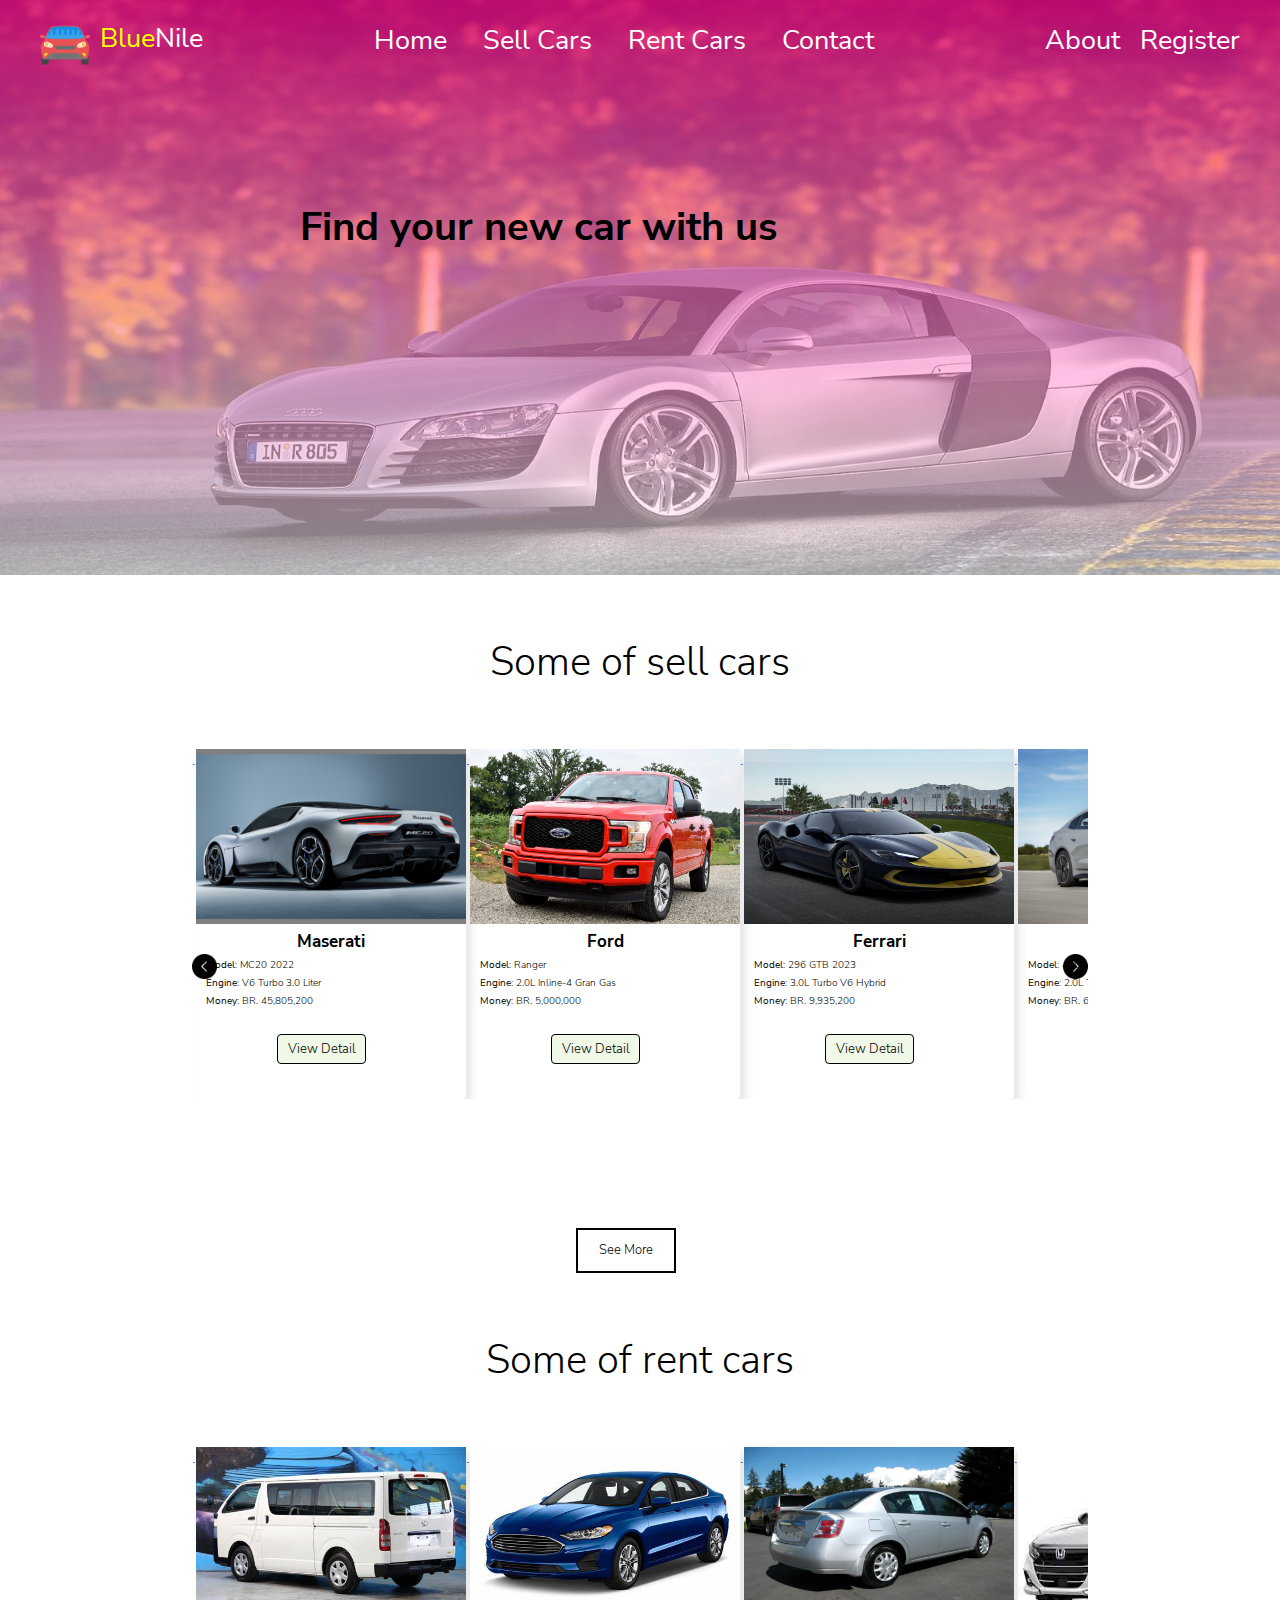
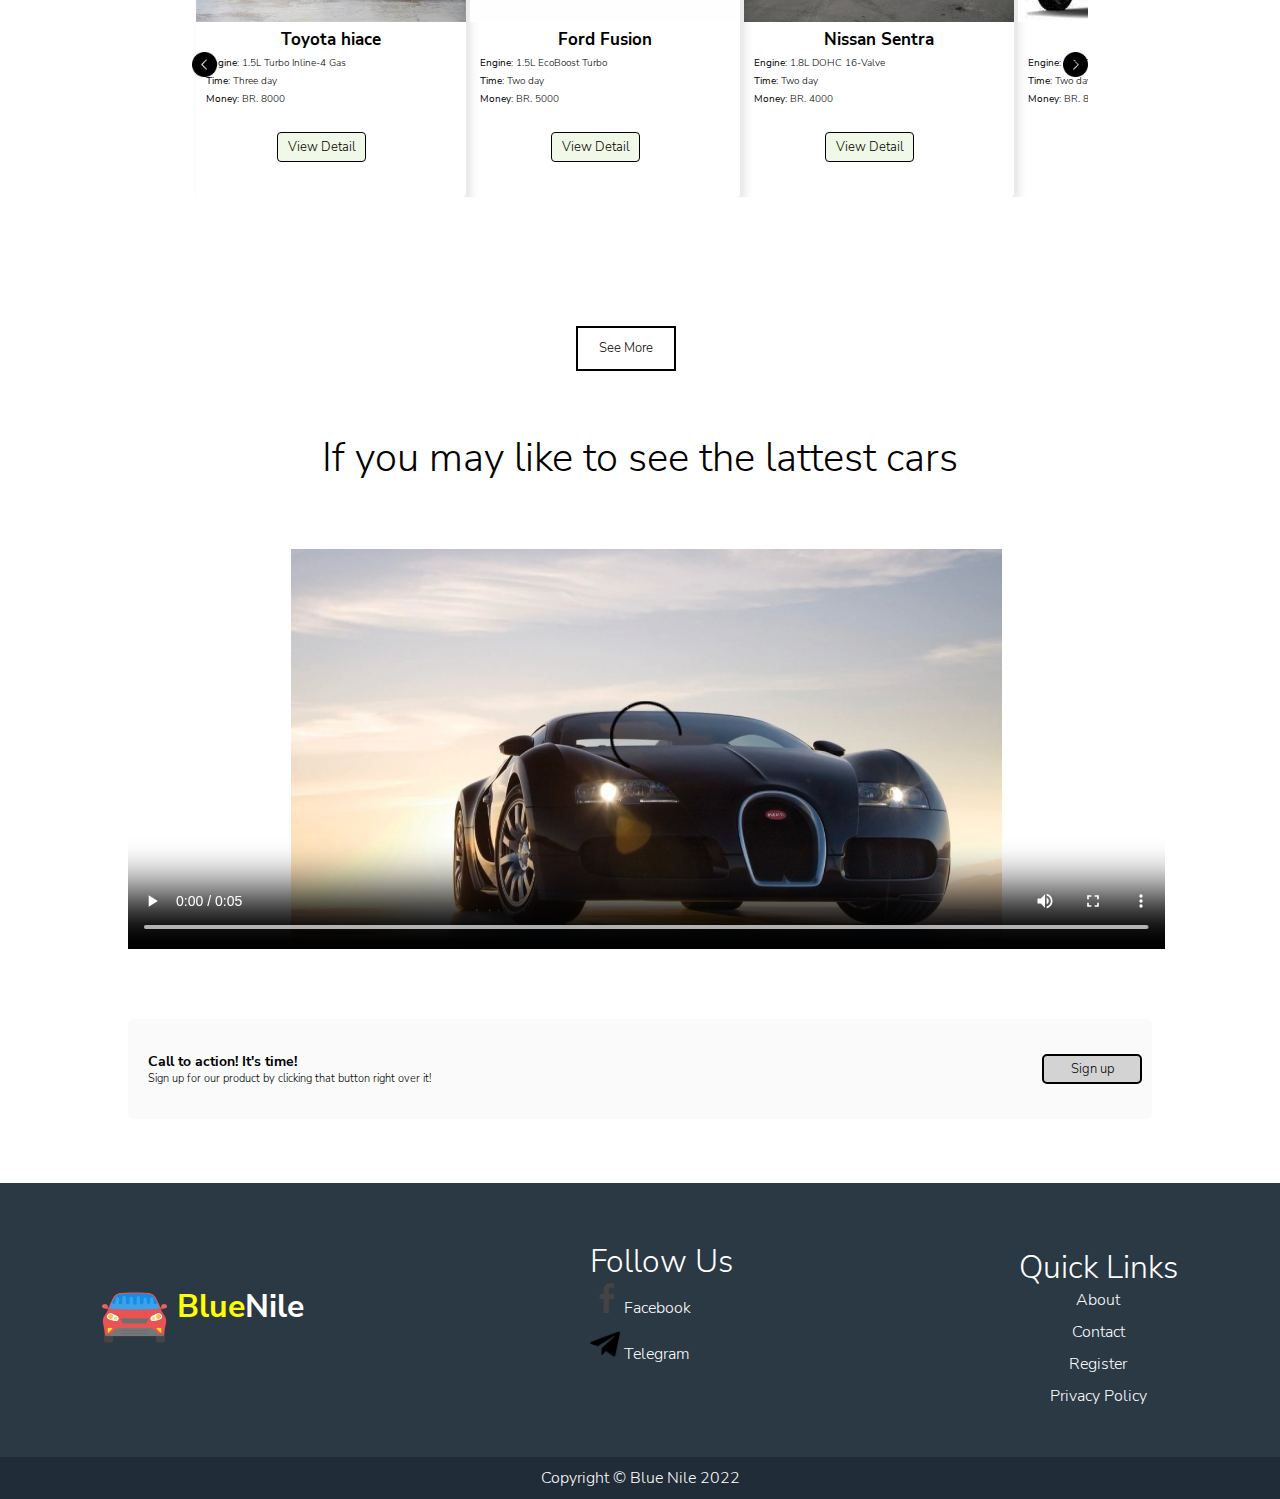
==== Src/index.html @ e8e1af8f "Add css and JavaScript" ====
<!DOCTYPE html>
<html lang="en">
  <head>
    <meta charset="UTF-8" />
    <meta http-equiv="X-UA-Compatible" content="IE=edge" />
    <meta name="viewport" content="width=device-width, initial-scale=1.0" />
    <link rel="icon" type="image/x-icon" href="Images/icons/car.png" />
    <title>Blue Nile</title>
    <link rel="stylesheet" href="home.css" />
  </head>
  <body>
    <header aria-label="header" class="header">
      <div class="navigations">
        <img class="menu" src="Images/icons/menu.png" alt="menu icon" />
        <div class="logo">
          <a href="index.html"
            ><img class="logo__car" src="Images/icons/car.png" alt="car logo"
          /></a>
          <a href="index.html" class="logo__name"><span>Blue</span>Nile </a>
        </div>
        <nav class="nav-bar">
          <a href="index.html">Home</a>
          <a href="sell-cars.html">Sell Cars</a>
          <a href="rent-cars.html">Rent Cars</a>
          <a href="contact.html">Contact</a>
        </nav>
        <div class="nav2">
          <a href="about.html" class="nav2__about">About</a>
          <a href="register.html">Register</a>
        </div>
        <a href="register.html"
          ><img
            class="profile-register"
            src="Images/icons/profile.png"
            alt="profile for register"
        /></a>
      </div>
      <h1 class=" navigations__heading">Find your new car with us</h1>
    </header>
    <main>
      <section class="part-one">
        <p class="title title--para">Some of sell cars</p>
        <div class="sell">
          <a href="description.html?id=6">.
            <div class="product" >
              <img  class="product__images" src="Images/sell/maserati MC20.jpg" alt="Maserati CAR">
              <div class="product__name"> Maserati </div>
              <div class="product__description"><span>Model</span>: MC20 2022</div>
              <div class="product__description"><span>Engine</span>: V6 Turbo 3.0 Liter</div>
              <div class="product__description"><span>Money</span>: BR. 45,805,200</div>
              <a href="description.html?id=6"><button class="product__loading-more">View Detail</button></a> 
            </div>
          </a>
          <a href="description.html?id=1"
            >.
            <div class="product" >
              <img class="product__images" src="Images/sell/ford.png" alt="Ford CAR" />
              <div class="product__name">Ford</div>
              <div class="product__description"><span> Model</span>: Ranger</div>
              <div class="product__description">
                <span>Engine</span>: 2.0L Inline-4 Gran Gas
              </div>
              <div class="product__description"><span>Money</span>: BR. 5,000,000</div>
              <a href="description.html?id=1"
                ><button class="product__loading-more">View Detail</button></a
              >
            </div>
          </a>
          <a href="description.html?id=2"
            >.
            <div class="product">
              <img
                class="product__images"
                src="Images/sell/ferrari.jpg"
                alt="Ferrari CAR"
              />
              <div class="product__name">Ferrari</div>
              <div class="product__description"><span>Model</span>: 296 GTB 2023</div>
              <div class="product__description">
                <span>Engine</span>: 3.0L Turbo V6 Hybrid
              </div>
              <div class="product__description"><span>Money</span>: BR. 9,935,200</div>
              <a href="description.html?id=2"
                ><button class="product__loading-more">View Detail</button></a
              >
            </div>
          </a>
          <a href="description.html?id=3"
            >.
            <div class="product">
              <img class="product__images" src="Images/sell/BMW.jpg" alt="BMW CAR" />
              <div class="product__name">BMW</div>
              <div class="product__description">
                <span>Model</span>: 430i xDrive Gran
              </div>
              <div class="product__description">
                <span>Engine</span>: 2.0L Turbo Inline-4 Gas
              </div>
              <div class="product__description"><span>Money</span>: BR. 6,935,200</div>
              <a href="description.html?id=3"
                ><button class="product__loading-more">View Detail</button></a
              >
            </div>
          </a>
          <a href="description.html?id=4">.<div class="product">
                        <img  class="product__images" src="Images/sell/Lamborghini.jpg" alt="Lamborghini CAR">
                        <div class="product__name"> Lamborghini </div>
                        <div class="product__description"><span> Model</span>: Urus</div>
                        <div class="product__description"><span>Engine</span>: 4.0-liter Twin-Turbo V8</div>
                        <div class="product__description"><span>Money</span>: BR. 100,000,000</div>
                        <a href="description.html?id=4"><button class="product__loading-more">View Detail</button></a>
                    </div>
                </a>
                <a href="description.html?id=5">.<div class="product">
                        <img  class="product__images"  src="Images/sell/jaguar.jpg" alt="Jaguar CAR">
                        <div class="product__name"> Jaguar</div>
                        <div class="product__description"><span>Model</span>: F-Type P450 R-Dynamic</div>
                        <div class="product__description"><span>Engine</span>: 5.0L Supercharged V8 Gas</div>
                        <div class="product__description"><span>Money</span>: BR. 70,935,200</div>
                        <a href="description.html?id=5"><button class="product__loading-more">View Detail</button></a>
                    </div>
                </a>
                <a href="description.html?id=6">.<div class="product" >
                        <img  class="product__images" src="Images/sell/maserati MC20.jpg" alt="Maserati CAR">
                        <div class="product__name"> Maserati </div>
                        <div class="product__description"><span>Model</span>: MC20 2022</div>
                        <div class="product__description"><span>Engine</span>: V6 Turbo 3.0 Liter</div>
                        <div class="product__description"><span>Money</span>: BR. 45,805,200</div>
                        <a href="description.html?id=6"><button class="product__loading-more">View Detail</button></a> 
                    </div>
                </a>
                <a href="description.html?id=1"
                  >.
                  <div class="product" >
                    <img class="product__images" src="Images/sell/ford.png" alt="Ford CAR" />
                    <div class="product__name">Ford</div>
                    <div class="product__description"><span> Model</span>: Ranger</div>
                    <div class="product__description">
                      <span>Engine</span>: 2.0L Inline-4 Gran Gas
                    </div>
                    <div class="product__description"><span>Money</span>: BR. 5,000,000</div>
                    <a href="description.html?id=1"
                      ><button class="product__loading-more">View Detail</button></a
                    >
                  </div>
                </a>
          
        </div>
        <button class="slider-btn">
          <img
            class="slider slider--back"
            src="Images/icons/backward.png"
            alt="backward slider"
          />
        </button>
        <button class="slider-btn">
          <img
            class="slider slider--forward"
            src="Images/icons/Forward.png"
            alt="Forward slider"
          />
        </button>
        <a href="sell-cars.html"><button class="see-more">See More</button></a>
      </section>
      <section class="part-two">
        <p class="title title--para">Some of rent cars</p>
        <div class="rent">
          <a href="description.html?id=21">.<div class="product">
              <img  class="product__images" src="Images/rent/toyota hiace.jpg" alt="Toyota hiace">
              <div class="product__name"> Toyota hiace</div>
              <div  class="product__description"><span>Engine</span>: 1.5L Turbo Inline-4 Gas</div>
              <div  class="product__description"><span>Time</span>: Three day</div>
              <div  class="product__description"><span>Money</span>: BR. 8000</div>
              <a href="description.html?id=21"><button class="product__loading-more">View Detail</button></a>
            </div>
          </a>
          
          <a href="description.html?id=10"
            >.
            <div class="product">
              <img
                class="product__images"
                src="Images/rent/ford fusion.jpg"
                alt="Ford Fusion"
              />
              <div class="product__name">Ford Fusion</div>
              <div class="product__description">
                <span>Engine</span>: 1.5L EcoBoost Turbo
              </div>
              <div class="product__description"><span>Time</span>: Two day</div>
              <div class="product__description"><span>Money</span>: BR. 5000</div>
              <a href="description.html?id=10"
                ><button class="product__loading-more">View Detail</button></a
              >
            </div>
          </a>
          <a href="description.html?id=19"
            >.
            <div class="product">
              <img
                class="product__images"
                src="Images/rent/Nissan.webp"
                alt="Nissan Sentra"
              />
              <div class="product__name">Nissan Sentra</div>
              <div class="product__description">
                <span>Engine</span>: 1.8L DOHC 16-Valve 
              </div>
              <div class="product__description"><span>Time</span>: Two day</div>
              <div class="product__description"><span>Money</span>: BR. 4000</div>
              <a href="description.html?id=19"
                ><button class="product__loading-more">View Detail</button></a
              >
            </div>
          </a>
          <a href="description.html?id=11"
            >.
            <div class="product">
              <img
                class="product__images"
                src="Images/rent/Honda-Accord-Hybrid-Sport-2022.jpg"
                alt="Honda Accord"
              />
              <div class="product__name">Honda Accord</div>
              <div class="product__description">
                <span>Engine</span>: 1.5L Turbo Inline-4 
              </div>
              <div class="product__description"><span>Time</span>: Two day</div>
              <div class="product__description"><span>Money</span>: BR. 8000</div>
              <a href="description.html?id=11"
                ><button class="product__loading-more">View Detail</button></a
              >
            </div>
          </a>
          <a href="description.html?id=12">.<div class="product">
                        <img  class="product__images" src="Images/rent/jeep.png" alt="Jeep CAR">
                        <div class="product__name"> Jeep</div>
                        <div  class="product__description"> <span>Engine</span>: 2.4L Inline-4 Gas</div>
                        <div  class="product__description"><span>Time</span>: Three day</div>
                        <div  class="product__description"><span>Money</span>: BR. 9000</div>
                        <a href="description.html?id=12"><button class="product__loading-more">View Detail</button></a>
                    </div>
                </a>
                <a href="description.html?id=20">.<div class="product">
                        <img  class="product__images" src="Images/rent/land cruiser mark 2.jpg" alt=" Land Cruiser">
                        <div class="product__name"> Land Cruiser</div>
                        <div  class="product__description"><span>Engine</span>: 1.8L DOHC 16-Valve 4-Cylinder</div>
                        <div  class="product__description"><span>Time</span>: Two day</div>
                        <div  class="product__description"><span>Money</span>: BR. 2000</div>
                        <a href="description.html?id=20"><button class="product__loading-more">View Detail</button></a>
                    </div>
                </a>
                <a href="description.html?id=21">.<div class="product">
                        <img  class="product__images" src="Images/rent/toyota hiace.jpg" alt="Toyota hiace">
                        <div class="product__name"> Toyota hiace</div>
                        <div  class="product__description"><span>Engine</span>: 1.5L Turbo Inline-4 Gas</div>
                        <div  class="product__description"><span>Time</span>: Three day</div>
                        <div  class="product__description"><span>Money</span>: BR. 8000</div>
                        <a href="description.html?id=21"><button class="product__loading-more">View Detail</button></a>
                    </div>
                </a>
                <a href="description.html?id=10"
                  >.
                  <div class="product">
                    <img
                      class="product__images"
                      src="Images/rent/ford fusion.jpg"
                      alt="Ford Fusion"
                    />
                    <div class="product__name">Ford Fusion</div>
                    <div class="product__description">
                      <span>Engine</span>: 1.5L EcoBoost Turbo
                    </div>
                    <div class="product__description"><span>Time</span>: Two day</div>
                    <div class="product__description"><span>Money</span>: BR. 5000</div>
                    <a href="description.html?id=10"
                      ><button class="product__loading-more">View Detail</button></a
                    >
                  </div>
                </a>
         
        </div>
        <button class="slider-btn">
          <img
            class="slider slider--prev"
            src="Images/icons/backward.png"
            alt="backward slider"
          />
        </button>
        <button class="slider-btn">
          <img
            class="slider slider--next"
            src="Images/icons/Forward.png"
            alt="Forward slider"
          />
        </button>
        <a href="rent-cars.html"><button class="see-more">See More</button></a>
      </section>
      <div>
        <p class="title">If you may like to see the lattest cars</p>
        <video class="video" controls preload="metadata" aria-label="video">
          <source src="Video/My_video.mp4" type="video/mp4" />
          <track
            label="English"
            kind="subtitles"
            srclang="en"
            src="Video/caption.vtt"
            default
          />
        </video>
      </div>
      <div class="call">
        <div class="call-text">
          <div class="call-text__big">Call to action! It's time!</div>
          <div class="call-text__small">
            Sign up for our product by clicking that button right over it!
          </div>
        </div>
        <a href="register.html"><button class="sign-up">Sign up</button></a>
      </div>
    </main>
    <footer aria-label="footer" class="footer">
      <div class="footer-top">
        <div class="logo">
          <a href="index.html"
            ><img class="logo__car" src="Images/icons/car.png" alt="car logo"
          /></a>
          <a href="index.html" class="logo__name"><span>Blue</span>Nile </a>
        </div>
        <div class="follow-us">
          <p>Follow Us</p>
          <div class="facebook">
            <a href="https://www.facebook.com/dani.yemisgaw"
              ><img src="Images/icons/facebook-logo.png" alt="facebook logo"
            /></a>
            <a href="https://www.facebook.com/dani.yemisgaw">Facebook</a>
          </div>
          <div>
            <a href="http://www.t.me/weldegzabher"
              ><img src="Images/icons/telegram.png" alt="telegram logo"
            /></a>
            <a href="http://www.t.me/weldegzabher">Telegram</a>
          </div>
        </div>
        <div class="quick-links">
          <p class="title">Quick Links</p>
          <a href="about.html" class="quick-links__about">About</a>
          <a href="contact.html" class="quick-links__contact">Contact</a>
          <a href="register.html" class="quick-links__register">Register</a>
          <a href="privacy-policy.html">Privacy Policy</a>
        </div>
      </div>
      <div class="copy-right">Copyright &#169; Blue Nile 2022</div>
    </footer>

    
    <script src="header-footer.js" defer></script>
    <script src="description.js" defer></script>
    <script src="slider.js" defer></script>
  </body>
</html>
---- Src/home.css ----
@import url(./font.css);
* {
    font-family:'Nunito Sans', sans-serif ;
    margin: 0;
    padding: 0;
    text-decoration: none;
    box-sizing: border-box;
}
.header {
    /*width: 100%;*/
    height: 575px;
    /* height: 100vh; */
    background: linear-gradient(0deg, rgba(255 255 255 / 54%), rgba(255 0 150 / 69%)), url(./Images/background\ image.jpg) no-repeat center center;
    background-size: cover;
    position: relative;
}
.header img {
    width: 50px;
    height: 50px;
}
.navigations {
    /*width: 100%;*/
    display: flex;
    align-items: center;
    justify-content: space-between;
}
.logo {
    display: flex;
    justify-content: space-between;
    margin-left: 40px;
    margin-top: 20px;
    font-weight: 800;
}
.logo__name span{
    color: yellow;
}
.logo__car {
    margin-right: 10px;
}
.navigations a {
    font-size: 1.7rem;
    color: white;
    font-weight: 600;
}
.navigations > a {
    display: none;
}
.nav-bar a {
    margin: 0 1rem;
}
.nav-bar a:hover ,nav a:active {
    color: yellowgreen;
}
.nav2 {
    margin-right: 40px;
}
.nav2 a:hover {
    color: yellowgreen;
}
.nav2__about {
    margin-right: 1rem;
}
.navigations__heading {
    position: absolute;
    top: 200px;
    left: 300px;
    font-size: 2.5rem;
    color: black;
}
.menu {
    display: none;
}
/* .profile-register {
    display: none;
} */
.title {
    font-size: 2.5rem;
    color: black;
    text-align: center;
    margin-top: 60px ;
    
}
.title--para {
    margin: 60px 0px;
}
.part-one {
    position: relative;
}
.part-two {
    position: relative;
}
.sell {
    /*margin:90px 185px 0 185px;*/
    width: 55%;
    margin: auto;
    /* margin: 7% 10% 0 10%; */
    display: flex;
    /* align-items: center;
    justify-content: space-between;  */
    overflow: hidden;
    scroll-behavior: smooth;
}
.slider {
    width: 75px;
}
.slider--back,.slider--prev {
    position: absolute;
    left: 15%;
    top: 40%;
}
.slider--forward,.slider--next{
    position: absolute;
    right: 15%;
    top: 40%;
}

.slider-btn,.product__loading-more,.see-more,.sign-up {
    width: 78px;
    height: 78px;
    background-color: white;
    border: none;
}

.product{
    width: 270px;
    height: 350px; 
   /* width: 24%;
    height: 350px;*/
    box-shadow: 5px 5px 10px rgba(0,0,0,0.1);
    border-radius: 4px;
    cursor: pointer;
}

.rent {
    /*margin:90px 185px 0 185px;*/
    width: 55%;
    margin: auto;
    /* margin: 7% 10% 0 10%; */
    display: flex;
    /* align-items: center;
    justify-content: space-between;  */
    overflow: hidden;
    scroll-behavior: smooth;
}
.product__loading-more{
    /* width: 35%; */
    width: 80px;
    height: 30px;
    border: 1px solid black;
    border-radius: 4px;
    margin: 20px 80px;
    text-align: center;
    font-size: 0.8rem;
    background-color: rgb(240, 248, 231);
    cursor: pointer;
}
.product__name {
    text-align: center;
    color: black;
    font-size: 17px;
    font-weight: 800;
    
}
.product span {
    font-family: "Nunito Sans";
    font-weight: 600;
}
.product__description {
    margin: 5px 10px;
    font-size: 12px;
    font-weight: 300;
    color: black;
}
.see-more {
    margin-top: 3.5%;
    margin-left: 35%;
    width: 100px;
    height: 45px;
    border: 2px solid black;
    background-color: white;
    color: rgb(0, 0, 0);
    cursor: pointer;
    transition: background-color, border-radius 150ms ease;
}
.see-more:hover {
    background-color: lightgray;
    border-radius: 10px;
}
.product__images {
    width: 270px;
    height: 175px;  
}
.video {
   margin: 5% 9% 0 10%;
   width: 81%;
   height: 400px;
}
.call {
    margin: 100px 200px;
    background-color: hsl(0, 0%, 98%);
    height: 150px;
    border-radius: 5px;
    display: flex;
    justify-content: space-between;
    align-items: center;
}
.call-text {
    margin-left: 100px;
    color: black;
}
.call-text__big {
    font-weight: 800;
    font-size: 30px;
}
.call-text__small {
    font-size: 18px;
    color: black;
}
.sign-up {
    margin-right: 100px;
    background-color: lightgrey;
    width: 100px;
    height: 30px;
    border-radius: 5px;
    border: 2px solid black;
    color: black;
    cursor: pointer;
}
.sign-up:hover{
    background-color: white;
    color: #000;
}
.footer {
    width: 100%;
    height: 200px;
}
.footer p {
    font-size: 200%;
    color: white;
    text-align: center;
    margin-top: 40%;
}
.footer-top img {
    width: 30px;
    height: 30px;
}
.footer-top .logo {
    display: flex;
    justify-content: space-between;
    margin-left: 8%;
    margin-top: 8%;
    font-weight: 800;
    font-size: 200%;
}
.logo__name span{
    color: yellow;
}
.footer-top .logo__car {
    margin-right: 10px;
    width: 65px;
    height: 65px;
}
.footer-top {
    background-color: hsl(209, 23%, 22%);
    display: flex;
    justify-content: space-between;
    align-items: top;
}
.footer-top a {
    color: white;
}
.footer-top a:hover {
    color: yellowgreen;
}
.quick-links {
    text-align: center;
    margin-right: 8%;
    display: flex;
    flex-direction: column;
    align-items: center;
    margin-bottom: 50px;
}
.quick-links__about, .quick-links__contact,
 .quick-links__register, .facebook {
    margin-bottom: 10px;
}

.copy-right {
    background-color: hsl(207, 26%, 17%);
    text-align: center;
    color: white;
    padding: 10px;
}


@media (max-width: 1000px){
    .header img {
        width: 35px;
        height: 35px;
    }
    .logo {
       margin-left: 2%;
    }
    
    .menu {
        display: initial;
        cursor: pointer;
        margin-left: 4%;
    }
    .navigations > a {
        display: block;
        margin-right: 4%;
    }
    .nav2 {
        display: none;
    } 
    .nav-bar{
        position: absolute;
        top: 12%;
        right: 0;
        left: 0;
        display: flex;
        flex-direction: column;
        row-gap: 0.5rem;
        text-align: center;
        box-shadow: 4px 4px 20px rgb(15 54 55 / 20%);
        clip-path: circle(0% at 0% 0%);
    }
    .nav-bar a {
        display: block;

    }
    .nav-bar a:hover,nav a:active {
        color: yellowgreen;
    }
    .active {
        clip-path: circle(144% at 0% 0%);
    }
    .navigations__heading {
        position: absolute;
        top: 42%;
        left: 15%;
        font-size: 2.5rem;
        color: black;
    }
    .footer p, .footer-top .logo  {
        font-size: 80%;
    }
    .quick-links a ,  .follow-us a{
        font-size: 60%;
    }
    .quick-links__about, 
    .quick-links__contact, 
    .quick-links__register, 
    .facebook {
        margin-bottom: 5px;
    }
    .footer-top .logo__car {
        margin-right: 6%;
        width: 28px;
        height: 28px;
    }
    .footer-top img {
        width: 15px;
        height: 15px;
    }    
}

@media (max-width: 780px) {
    .slider {
        display: block;
        width: 25px;
        height: 25px;
    }
    .slider--back,.slider--prev {
        position: absolute;
        left: 15%;
        top: 50%;
    }
    .slider--forward,.slider--next{
        position: absolute;
        right: 15%;
        top: 50%;
    }
    .sell,.rent{
        width: 80%;
        margin: auto;
    }
    .product__description {
        font-size: 60%;
    }
    .product__loading-more {
        display: block;
        width: 30%;
        margin: 20% 25%;
        font-size: 60%;
    }
    .see-more {
        display: block;
        margin-left: 35%;
    }
    .call {
        margin: 5% 10%;
        height: 100px; 
    }
    .call-text {
        margin-left: 10px;
        color: black;
    }
    .call-text__big {
        font-weight: 800;
        font-size: 80%;
    }
    .call-text__small {
        font-size: 50%;
        color: black;
    }
    .sign-up {
        display: block;
        margin-right: 10px;
    }
}
@media (min-width: 780px) and (max-width: 1300px) {
    .sell ,.rent{
        width: 70%;
        margin: auto;
    }
    .slider {
        width: 25px;
        height: 25px;
    }
    .slider--back,.slider--prev {
        position: absolute;
        left: 15%;
        top: 50%;
    }
    .slider--forward,.slider--next{
        position: absolute;
        right: 15%;
        top: 50%;
    }
    .product__description {
        font-size: 60%;
    }
    .product__loading-more {
        display: block;
        width: 33%;
        margin: 10% 30%;
    }
    .see-more {
        display: block;
        margin-left: 45%;
    }
    .call {
        margin: 5% 10%;
        height: 100px; 
    }
    .call-text {
        margin-left: 20px;
        color: black;
    }
    .call-text__big {
        font-weight: 800;
        font-size: 90%;
    }
    .call-text__small {
        font-size: 70%;
        color: black;
    }
    .sign-up {
        display: block;
        margin-right: 10px;
    }
}
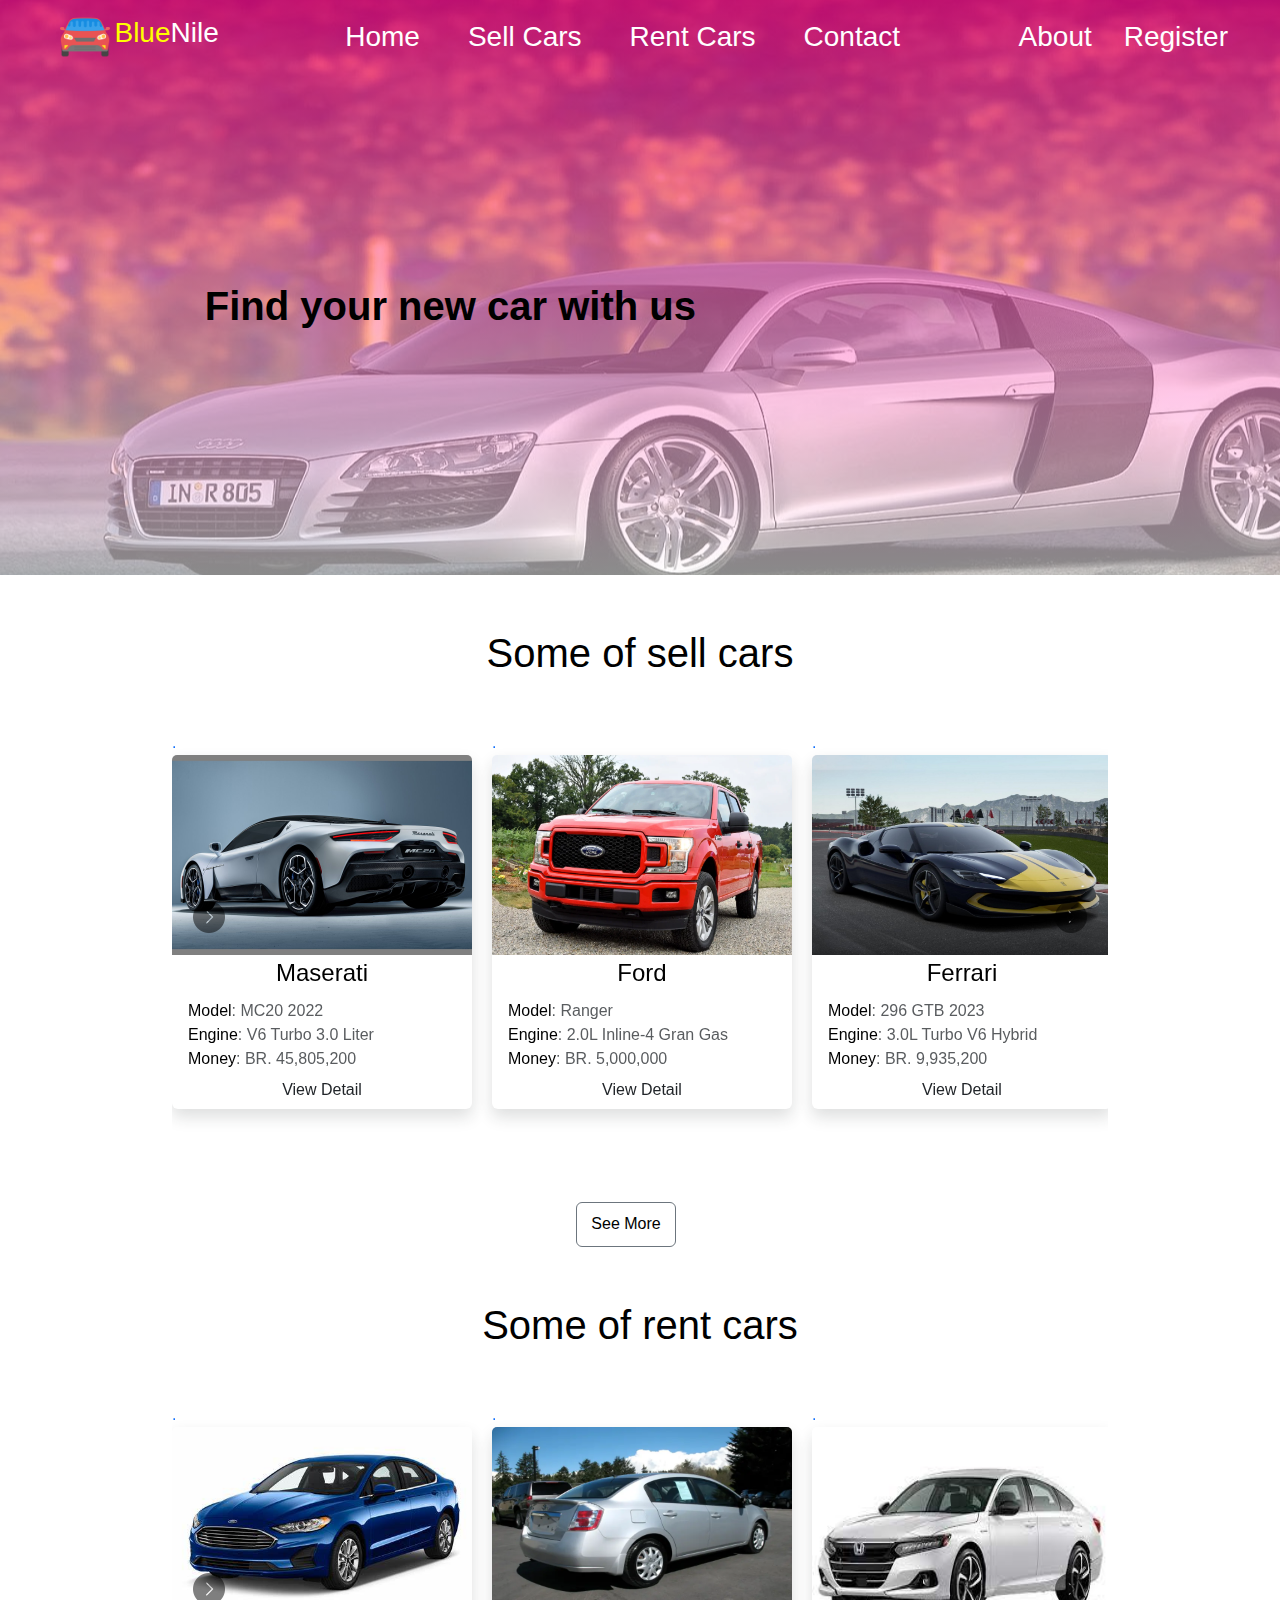
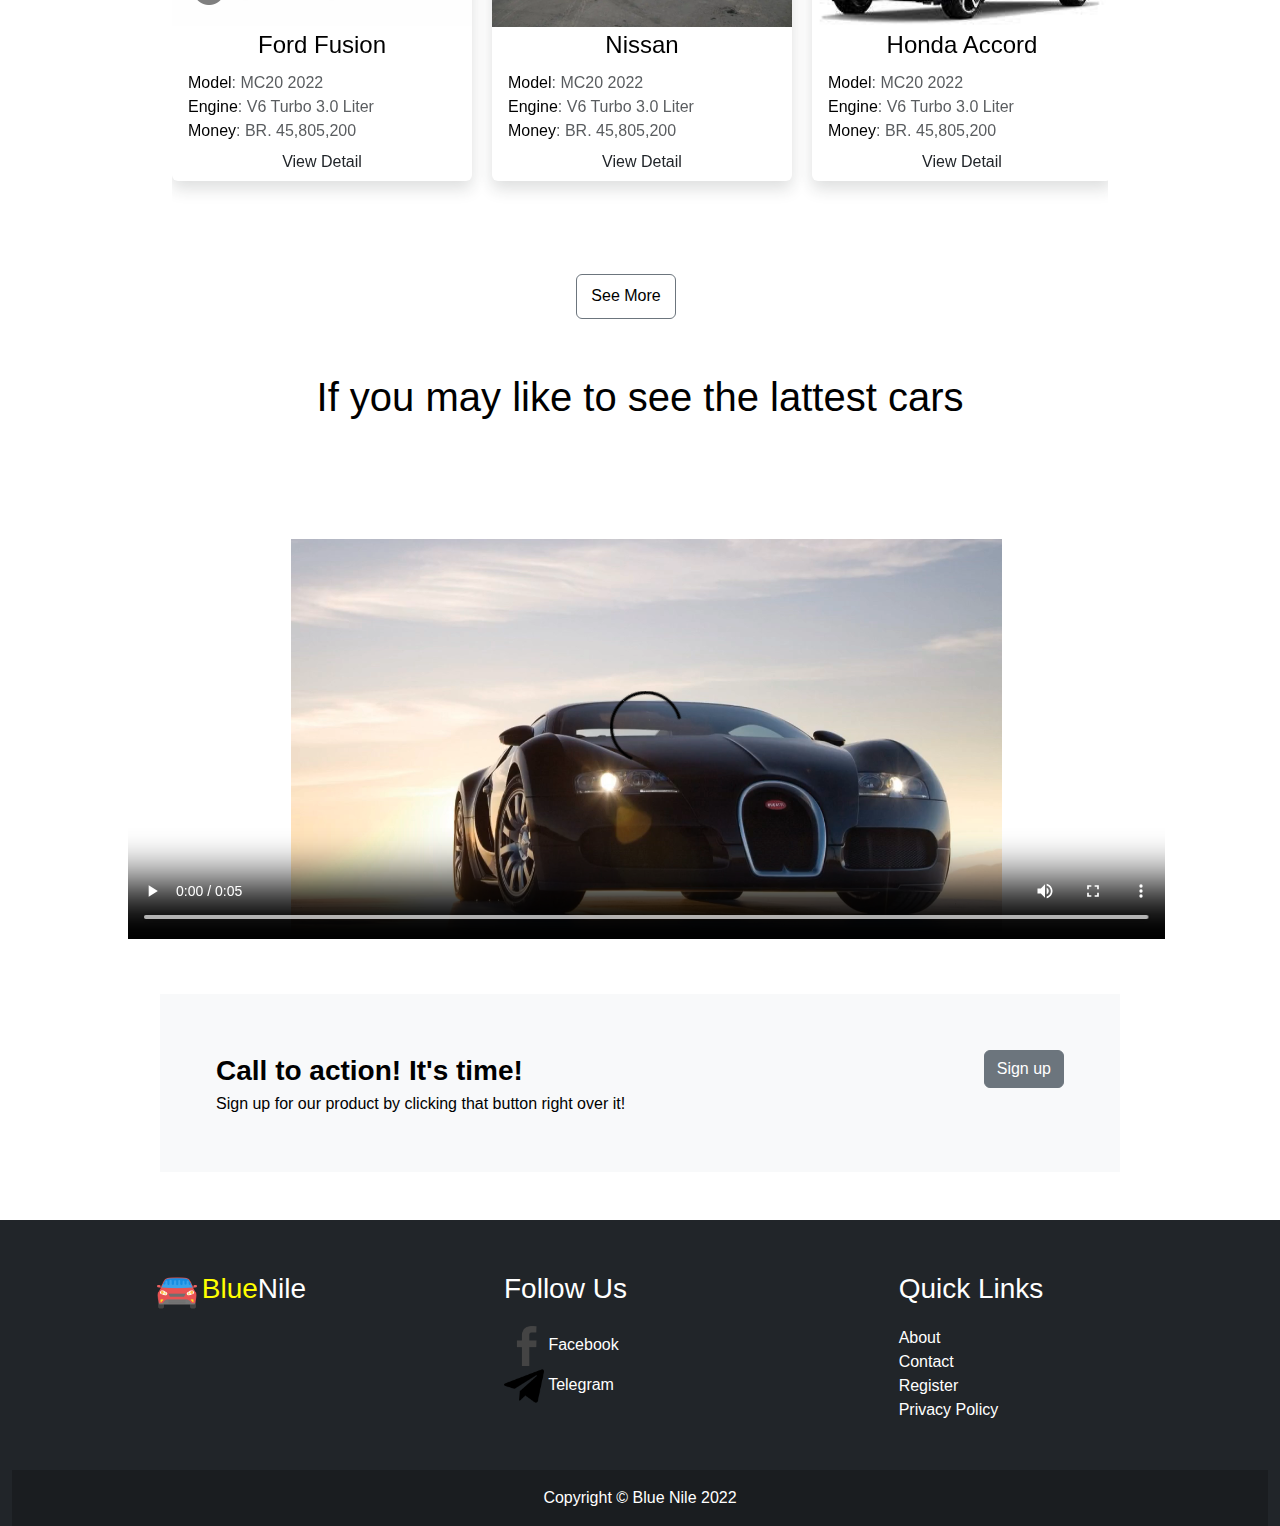
==== commit 7f6cdb2c: "Blue Nile with bootstrap" ====
--- a/Src/index.html
+++ b/Src/index.html
@@ -6,356 +6,369 @@
     <meta name="viewport" content="width=device-width, initial-scale=1.0" />
     <link rel="icon" type="image/x-icon" href="Images/icons/car.png" />
     <title>Blue Nile</title>
-    <link rel="stylesheet" href="home.css" />
+    <link rel="stylesheet" href="public.css">
+    <link rel="stylesheet" href="bootstrap.css">
   </head>
   <body>
-    <header aria-label="header" class="header">
-      <div class="navigations">
-        <img class="menu" src="Images/icons/menu.png" alt="menu icon" />
-        <div class="logo">
-          <a href="index.html"
-            ><img class="logo__car" src="Images/icons/car.png" alt="car logo"
-          /></a>
-          <a href="index.html" class="logo__name"><span>Blue</span>Nile </a>
-        </div>
-        <nav class="nav-bar">
-          <a href="index.html">Home</a>
-          <a href="sell-cars.html">Sell Cars</a>
-          <a href="rent-cars.html">Rent Cars</a>
-          <a href="contact.html">Contact</a>
-        </nav>
-        <div class="nav2">
-          <a href="about.html" class="nav2__about">About</a>
-          <a href="register.html">Register</a>
-        </div>
-        <a href="register.html"
-          ><img
-            class="profile-register"
-            src="Images/icons/profile.png"
-            alt="profile for register"
-        /></a>
-      </div>
-      <h1 class=" navigations__heading">Find your new car with us</h1>
-    </header>
-    <main>
-      <section class="part-one">
-        <p class="title title--para">Some of sell cars</p>
-        <div class="sell">
-          <a href="description.html?id=6">.
-            <div class="product" >
-              <img  class="product__images" src="Images/sell/maserati MC20.jpg" alt="Maserati CAR">
-              <div class="product__name"> Maserati </div>
-              <div class="product__description"><span>Model</span>: MC20 2022</div>
-              <div class="product__description"><span>Engine</span>: V6 Turbo 3.0 Liter</div>
-              <div class="product__description"><span>Money</span>: BR. 45,805,200</div>
-              <a href="description.html?id=6"><button class="product__loading-more">View Detail</button></a> 
-            </div>
-          </a>
-          <a href="description.html?id=1"
-            >.
-            <div class="product" >
-              <img class="product__images" src="Images/sell/ford.png" alt="Ford CAR" />
-              <div class="product__name">Ford</div>
-              <div class="product__description"><span> Model</span>: Ranger</div>
-              <div class="product__description">
-                <span>Engine</span>: 2.0L Inline-4 Gran Gas
-              </div>
-              <div class="product__description"><span>Money</span>: BR. 5,000,000</div>
-              <a href="description.html?id=1"
-                ><button class="product__loading-more">View Detail</button></a
-              >
-            </div>
-          </a>
-          <a href="description.html?id=2"
-            >.
-            <div class="product">
-              <img
-                class="product__images"
-                src="Images/sell/ferrari.jpg"
-                alt="Ferrari CAR"
-              />
-              <div class="product__name">Ferrari</div>
-              <div class="product__description"><span>Model</span>: 296 GTB 2023</div>
-              <div class="product__description">
-                <span>Engine</span>: 3.0L Turbo V6 Hybrid
-              </div>
-              <div class="product__description"><span>Money</span>: BR. 9,935,200</div>
-              <a href="description.html?id=2"
-                ><button class="product__loading-more">View Detail</button></a
-              >
-            </div>
-          </a>
-          <a href="description.html?id=3"
-            >.
-            <div class="product">
-              <img class="product__images" src="Images/sell/BMW.jpg" alt="BMW CAR" />
-              <div class="product__name">BMW</div>
-              <div class="product__description">
-                <span>Model</span>: 430i xDrive Gran
-              </div>
-              <div class="product__description">
-                <span>Engine</span>: 2.0L Turbo Inline-4 Gas
-              </div>
-              <div class="product__description"><span>Money</span>: BR. 6,935,200</div>
-              <a href="description.html?id=3"
-                ><button class="product__loading-more">View Detail</button></a
-              >
-            </div>
-          </a>
-          <a href="description.html?id=4">.<div class="product">
-                        <img  class="product__images" src="Images/sell/Lamborghini.jpg" alt="Lamborghini CAR">
-                        <div class="product__name"> Lamborghini </div>
-                        <div class="product__description"><span> Model</span>: Urus</div>
-                        <div class="product__description"><span>Engine</span>: 4.0-liter Twin-Turbo V8</div>
-                        <div class="product__description"><span>Money</span>: BR. 100,000,000</div>
-                        <a href="description.html?id=4"><button class="product__loading-more">View Detail</button></a>
+        <header  class="position-relative header ">
+          <nav class="navbar navbar-expand-lg ">
+            <div class="container-fluid">
+              <div class="mx-5" >
+                <a href="index.html"><img  class="header-img"  src="Images/icons/car.png" alt="car logo"/></a>
+                <a href="index.html" class="fs-3 text-white text-decoration-none link-warning"><span class="logo__name">Blue</span>Nile </a>
+              </div>
+              <button class="navbar-toggler" type="button" data-bs-toggle="collapse" data-bs-target="#navbarText" aria-controls="navbarText" aria-expanded="false" aria-label="Toggle navigation">
+                <span class="navbar-toggler-icon"></span>
+              </button>
+              <nav class=" navbar-nav collapse navbar-collapse justify-content-end  " id="navbarText">
+                <a href="index.html" class="nav-link text-white fs-3 mx-3 link-warning">Home</a>
+                <a href="sell-cars.html" class="nav-link text-white fs-3 mx-3 link-warning">Sell Cars</a>
+                <a href="rent-cars.html" class="nav-link text-white fs-3 mx-3 link-warning">Rent Cars</a>
+                <a href="contact.html" class="nav-link text-white fs-3 mx-3 link-warning">Contact</a>
+              </nav>
+              <div class=" navbar-nav collapse navbar-collapse justify-content-end mx-4">
+                <a href="about.html" class="nav-link text-white fs-3 mx-2 link-warning">About</a>
+                <a href="register.html" class="nav-link text-white fs-3 mx-2 link-warning">Register</a>
+              </div>
+            </div>
+          </nav>
+          <h1 class=" text-black header__heading fs-1 fw-bold ">Find your new car with us</h1>
+        </header>
+        <main>
+            <section  class="part-one">
+                <p class="text-black text-center fs-1 m-5">Some of sell cars</p>
+                <div class="center d-flex justify-content-center align-items-center m-auto  w-75 ">
+                  <div class="container">
+                    <div id="carouselExample" class="carousel slide">
+                      <div class="carousel-inner">
+                        <div class="carousel-item active">
+                          <div class="row">
+                            <div class="col-lg-4">
+                              <a href="description.html?id=6" class="text-decoration-none">.
+                                <div class="card product shadow mb-5 bg-white border-0  ">
+                                    <img class="manlbelew card-img-top w-100" src="Images/sell/maserati MC20.jpg" alt="Maserati CAR">
+                                    <div class="card-title text-center fs-4 text-black "> Maserati </div>
+                                    <div class="card-text text-muted fs-6 mx-3"><span class="text-black">Model</span>: MC20 2022</div>
+                                    <div class="card-text text-muted fs-6 mx-3"><span class="text-black">Engine</span>: V6 Turbo 3.0 Liter</div>
+                                    <div class="card-text text-muted fs-6 mx-3"><span class="text-black">Money</span>: BR. 45,805,200</div>
+                                    <a href="description.html?id=6"><button class="btn  border-opacity-75 w-100">View Detail</button></a> 
+                                </div>
+                              </a>
+                            </div>
+                            <div class="col-lg-4">
+                              <a href="description.html?id=1" class="text-decoration-none">.
+                                <div  class="card product shadow  mb-5 bg-white  border-0">
+                                    <img class="manlbelew card-img-top " src="Images/sell/ford.png" alt="Ford CAR" />
+                                    <div class="card-title text-center fs-4 text-black ">Ford</div>
+                                    <div class="card-text text-muted fs-6 mx-3"><span class="text-black"> Model</span>: Ranger</div>
+                                    <div class="card-text text-muted fs-6 mx-3"><span class="text-black">Engine</span>: 2.0L Inline-4 Gran Gas</div>
+                                    <div class="card-text text-muted fs-6 mx-3"><span class="text-black">Money</span>: BR. 5,000,000</div>
+                                    <a href="description.html?id=1"><button class="btn  border-opacity-75 w-100">View Detail</button></a>
+                                </div>
+                              </a>
+                            </div>
+                            <div class="col-lg-4">
+                              <a href="description.html?id=2" class="text-decoration-none">.
+                                <div class="card product shadow  mb-5 bg-white rounded border-0">
+                                    <img class="manlbelew card-img-top " src="Images/sell/ferrari.jpg" alt="Ferrari CAR"/>
+                                    <div class="card-title text-center fs-4 text-black ">Ferrari</div>
+                                    <div class="card-text text-muted fs-6 mx-3"><span class="text-black">Model</span>: 296 GTB 2023</div>
+                                    <div class="card-text text-muted fs-6 mx-3"><span class="text-black">Engine</span>: 3.0L Turbo V6 Hybrid</div>
+                                    <div class="card-text text-muted fs-6 mx-3"><span class="text-black">Money</span>: BR. 9,935,200</div>
+                                    <a href="description.html?id=2"><button class="btn  border-opacity-75 w-100">View Detail</button></a>
+                                </div>
+                              </a>
+                            </div>
+                          </div>
+                        </div>
+                        <div class="carousel-item">
+                          <div class="row">
+                            <div class="col-lg-4">
+                              <a href="description.html?id=3" class="text-decoration-none">.
+                                <div class="card product shadow  mb-5 bg-white rounded border-0">
+                                    <img class="manlbelew card-img-top " src="Images/sell/BMW.jpg" alt="BMW CAR" />
+                                    <div class="card-title text-center fs-4 text-black ">BMW</div>
+                                    <div class="card-text text-muted fs-6 mx-3"><span class="text-black">Model</span>: 430i xDrive Gran</div>
+                                    <div class="card-text text-muted fs-6 mx-3"><span class="text-black">Engine</span>: 2.0L Turbo Inline-4 Gas</div>
+                                    <div class="card-text text-muted fs-6 mx-3"><span class="text-black">Money</span>: BR. 6,935,200</div>
+                                    <a href="description.html?id=3"><button class="btn  border-opacity-75 w-100">View Detail</button></a>
+                                </div>
+                              </a>
+                              
+                            </div>
+                            <div class="col-lg-4">
+                              <a href="description.html?id=5" class="text-decoration-none">.
+                                <div class="card product shadow  mb-5 bg-white rounded border-0">
+                                    <img  class="manlbelew card-img-top "  src="Images/sell/jaguar.jpg" alt="Jaguar CAR">
+                                    <div class="card-title text-center fs-4 text-black "> Jaguar</div>
+                                    <div class="card-text text-muted fs-6 mx-3"><span class="text-black">Model</span>: F-Type P450 R-Dynamic</div>
+                                    <div class="card-text text-muted fs-6 mx-3"><span class="text-black">Engine</span>: 5.0L Supercharged V8 Gas</div>
+                                    <div class="card-text text-muted fs-6 mx-3"><span class="text-black">Money</span>: BR. 70,935,200</div>
+                                    <a href="description.html?id=5"><button class="btn  border-opacity-75 w-100">View Detail</button></a>
+                                </div>
+                            </a>
+                              
+                            </div>
+                            <div class="col-lg-4">
+                              <a href="description.html?id=1" class="text-decoration-none">.
+                                <div  class="card product shadow  mb-5 bg-white rounded border-0">
+                                    <img class="manlbelew card-img-top " src="Images/sell/ford.png" alt="Ford CAR" />
+                                    <div class="card-title text-center fs-4 text-black ">Ford</div>
+                                    <div class="card-text text-muted fs-6 mx-3"><span class="text-black"> Model</span>: Ranger</div>
+                                    <div class="card-text text-muted fs-6 mx-3"><span class="text-black">Engine</span>: 2.0L Inline-4 Gran Gas</div>
+                                    <div class="card-text text-muted fs-6 mx-3"><span class="text-black">Money</span>: BR. 5,000,000</div>
+                                    <a href="description.html?id=1"><button class="btn border-opacity-75 w-100">View Detail</button></a>
+                                </div>
+                            </a>
+                              
+                            </div>
+                          </div>
+                        </div>
+                        <div class="carousel-item">
+                          <div class="row">
+                            <div class="col-lg-4">
+                              <a href="description.html?id=6" class="text-decoration-none">.
+                                <div  class="card product shadow mb-5 bg-white border-0 ">
+                                    <img class="manlbelew card-img-top w-100" src="Images/sell/maserati MC20.jpg" alt="Maserati CAR">
+                                    <div class="card-title text-center fs-4 text-black "> Maserati </div>
+                                    <div class="card-text text-muted fs-6 mx-3 "><span class="text-black">Model</span>: MC20 2022</div>
+                                    <div class="card-text text-muted fs-6 mx-3"><span class="text-black">Engine</span>: V6 Turbo 3.0 Liter</div>
+                                    <div class="card-text text-muted fs-6 mx-3"><span class="text-black">Money</span>: BR. 45,805,200</div>
+                                    <a href="description.html?id=6"><button class="btn  border-opacity-75 w-100">View Detail</button></a> 
+                                </div>
+                              
+                            </div>
+                            <div class="col-lg-4">
+                              <a href="description.html?id=4" class="text-decoration-none">.
+                                <div class="card product shadow  mb-5 bg-white rounded border-0">
+                                    <img class="manlbelew card-img-top "  src="Images/sell/Lamborghini.jpg" alt="Lamborghini CAR">
+                                    <div class="card-title text-center fs-4 text-black "> Lamborghini </div>
+                                    <div class="card-text text-muted fs-6 mx-3"><span class="text-black"> Model</span>: Urus</div>
+                                    <div class="card-text text-muted fs-6 mx-3"><span class="text-black">Engine</span>: 4.0-liter Twin-Turbo V8</div>
+                                    <div class="card-text text-muted fs-6 mx-3"><span class="text-black">Money</span>: BR. 100,000,000</div>
+                                    <a href="description.html?id=4"><button class="btn  border-opacity-75 w-100">View Detail</button></a>
+                                </div>
+                              </a>
+                            </div>
+                            <div class="col-lg-4">
+                              <a href="description.html?id=5" class="text-decoration-none">.
+                                <div class="card product shadow  mb-5 bg-white rounded border-0">
+                                    <img  class="manlbelew card-img-top "  src="Images/sell/jaguar.jpg" alt="Jaguar CAR">
+                                    <div class="card-title text-center fs-4 text-black "> Jaguar</div>
+                                    <div class="card-text text-muted fs-6 mx-3"><span class="text-black">Model</span>: F-Type P450 R-Dynamic</div>
+                                    <div class="card-text text-muted fs-6 mx-3"><span class="text-black">Engine</span>: 5.0L Supercharged V8 Gas</div>
+                                    <div class="card-text text-muted fs-6 mx-3"><span class="text-black">Money</span>: BR. 70,935,200</div>
+                                    <a href="description.html?id=5"><button class="btn  border-opacity-75 w-100">View Detail</button></a>
+                                </div>
+                              </a>
+                            </div>
+                          </div>
+                        </div>
+                      </div>
+                      <button class="carousel-control-prev " type="button" data-bs-target="#carouselExample" data-bs-slide="prev">
+                          <img aria-hidden="true"  class="carousel-control-prev-icon slider slider--back" src="Images/icons/Forward.png"alt="Forward slider"/>
+              
+                      </button>
+                      <button class="carousel-control-next" type="button" data-bs-target="#carouselExample" data-bs-slide="next">
+                        <img   class="carousel-control-prev-icon slider slider--forward" aria-hidden="true" src="Images/icons/Forward.png"alt="Forward slider"/>
+                      </button>
                     </div>
-                </a>
-                <a href="description.html?id=5">.<div class="product">
-                        <img  class="product__images"  src="Images/sell/jaguar.jpg" alt="Jaguar CAR">
-                        <div class="product__name"> Jaguar</div>
-                        <div class="product__description"><span>Model</span>: F-Type P450 R-Dynamic</div>
-                        <div class="product__description"><span>Engine</span>: 5.0L Supercharged V8 Gas</div>
-                        <div class="product__description"><span>Money</span>: BR. 70,935,200</div>
-                        <a href="description.html?id=5"><button class="product__loading-more">View Detail</button></a>
+                  </div>
+                </div>
+                <a href="sell-cars.html"><button class="see-more btn btn-outline-secondary  text-black">See More</button></a>
+            </section>
+            <section  class="part-one">
+              <p class="text-black text-center fs-1 my-5">Some of rent cars</p>
+              <div class="center d-flex justify-content-center align-items-center m-auto  w-75  ">
+                <div class="container">
+                  <div id="carouselExampleRent" class="carousel slide">
+                    <div class="carousel-inner">
+                      <div class="carousel-item active">
+                        <div class="row">
+                          <div class="col-lg-4">
+                            <a href="description.html?id=6" class="text-decoration-none">.
+                              <div class="card product shadow mb-5 bg-white border-0  ">
+                                  <img class="manlbelew card-img-top w-100" src="Images/rent/ford fusion.jpg" alt="Maserati CAR">
+                                  <div class="card-title text-center fs-4 text-black "> Ford Fusion </div>
+                                  <div class="card-text text-muted fs-6 mx-3"><span class="text-black">Model</span>: MC20 2022</div>
+                                  <div class="card-text text-muted fs-6 mx-3"><span class="text-black">Engine</span>: V6 Turbo 3.0 Liter</div>
+                                  <div class="card-text text-muted fs-6 mx-3"><span class="text-black">Money</span>: BR. 45,805,200</div>
+                                  <a href="description.html?id=6"><button class="btn  border-opacity-75 w-100">View Detail</button></a> 
+                              </div>
+                            </a>
+                          </div>
+                          <div class="col-lg-4">
+                            <a href="description.html?id=6" class="text-decoration-none">.
+                              <div class="card product shadow mb-5 bg-white border-0  ">
+                                  <img class="manlbelew card-img-top w-100" src="Images/rent/Nissan.webp" alt="Maserati CAR">
+                                  <div class="card-title text-center fs-4 text-black "> Nissan </div>
+                                  <div class="card-text text-muted fs-6 mx-3"><span class="text-black">Model</span>: MC20 2022</div>
+                                  <div class="card-text text-muted fs-6 mx-3"><span class="text-black">Engine</span>: V6 Turbo 3.0 Liter</div>
+                                  <div class="card-text text-muted fs-6 mx-3"><span class="text-black">Money</span>: BR. 45,805,200</div>
+                                  <a href="description.html?id=6"><button class="btn  border-opacity-75 w-100">View Detail</button></a> 
+                              </div>
+                            </a>
+                          </div>
+                          <div class="col-lg-4">
+                            <a href="description.html?id=6" class="text-decoration-none">.
+                              <div class="card product shadow mb-5 bg-white border-0  ">
+                                  <img class="manlbelew card-img-top w-100" src="Images/rent/Honda-Accord-Hybrid-Sport-2022.jpg" alt="Maserati CAR">
+                                  <div class="card-title text-center fs-4 text-black "> Honda Accord </div>
+                                  <div class="card-text text-muted fs-6 mx-3"><span class="text-black">Model</span>: MC20 2022</div>
+                                  <div class="card-text text-muted fs-6 mx-3"><span class="text-black">Engine</span>: V6 Turbo 3.0 Liter</div>
+                                  <div class="card-text text-muted fs-6 mx-3"><span class="text-black">Money</span>: BR. 45,805,200</div>
+                                  <a href="description.html?id=6"><button class="btn  border-opacity-75 w-100">View Detail</button></a> 
+                              </div>
+                            </a>
+                          </div>
+                        </div>
+                      </div>
+                      <div class="carousel-item">
+                        <div class="row">
+                          <div class="col-lg-4">
+                            <a href="description.html?id=6" class="text-decoration-none">.
+                              <div  class="card product shadow mb-5 bg-white border-0 ">
+                                  <img class="manlbelew card-img-top w-100" src="Images/rent/jeep.png" alt="Maserati CAR">
+                                  <div class="card-title text-center fs-4 text-black "> Jeep </div>
+                                  <div class="card-text text-muted fs-6 mx-3"><span class="text-black">Model</span>: MC20 2022</div>
+                                  <div class="card-text text-muted fs-6 mx-3"><span class="text-black">Engine</span>: V6 Turbo 3.0 Liter</div>
+                                  <div class="card-text text-muted fs-6 mx-3"><span class="text-black">Money</span>: BR. 45,805,200</div>
+                                  <a href="description.html?id=6"><button class="btn  border-opacity-75 w-100">View Detail</button></a> 
+                              </div>
+                            </a>
+                            
+                          </div>
+                          <div class="col-lg-4">
+                            <a href="description.html?id=6" class="text-decoration-none">.
+                              <div  class="card product shadow mb-5 bg-white border-0 ">
+                                  <img class="manlbelew card-img-top w-100" src="Images/rent/land cruiser mark 2.jpg" alt="Maserati CAR">
+                                  <div class="card-title text-center fs-4 text-black "> Land Cruiser </div>
+                                  <div class="card-text text-muted fs-6 mx-3"><span class="text-black">Model</span>: MC20 2022</div>
+                                  <div class="card-text text-muted fs-6 mx-3"><span class="text-black">Engine</span>: V6 Turbo 3.0 Liter</div>
+                                  <div class="card-text text-muted fs-6 mx-3"><span class="text-black">Money</span>: BR. 45,805,200</div>
+                                  <a href="description.html?id=6"><button class="btn  border-opacity-75 w-100">View Detail</button></a> 
+                              </div>
+                            </a>
+                            
+                          </div>
+                          <div class="col-lg-4">
+                            <a href="description.html?id=6" class="text-decoration-none">.
+                              <div  class="card product shadow mb-5 bg-white border-0 ">
+                                  <img class="manlbelew card-img-top w-100" src="Images/rent/toyota hiace.jpg" alt="Maserati CAR">
+                                  <div class="card-title text-center fs-4 text-black "> Toyota Hiace </div>
+                                  <div class="card-text text-muted fs-6 mx-3"><span class="text-black">Model</span>: MC20 2022</div>
+                                  <div class="card-text text-muted fs-6 mx-3"><span class="text-black">Engine</span>: V6 Turbo 3.0 Liter</div>
+                                  <div class="card-text text-muted fs-6 mx-3"><span class="text-black">Money</span>: BR. 45,805,200</div>
+                                  <a href="description.html?id=6"><button class="btn  border-opacity-75 w-100">View Detail</button></a> 
+                              </div>
+                            </a>
+                            
+                          </div>
+                        </div>
+                      </div>
+                      <div class="carousel-item">
+                        <div class="row">
+                          <div class="col-lg-4">
+                            <a href="description.html?id=6" class="text-decoration-none">.
+                              <div  class="card product shadow mb-5 bg-white border-0 ">
+                                  <img class="manlbelew card-img-top w-100" src="Images/rent/Volkswagen pasat.jpg" alt="Maserati CAR">
+                                  <div class="card-title text-center fs-4 text-black "> Volkswagen </div>
+                                  <div class="card-text text-muted fs-6 mx-3 "><span class="text-black">Model</span>: MC20 2022</div>
+                                  <div class="card-text text-muted fs-6 mx-3"><span class="text-black">Engine</span>: V6 Turbo 3.0 Liter</div>
+                                  <div class="card-text text-muted fs-6 mx-3"><span class="text-black">Money</span>: BR. 45,805,200</div>
+                                  <a href="description.html?id=6"><button class="btn  border-opacity-75 w-100">View Detail</button></a> 
+                              </div>
+                            
+                          </div>
+                          <div class="col-lg-4">
+                            <a href="description.html?id=6" class="text-decoration-none">.
+                              <div  class="card product shadow mb-5 bg-white border-0 ">
+                                  <img class="manlbelew card-img-top w-100" src="Images/rent/BMW.jpg" alt="Maserati CAR">
+                                  <div class="card-title text-center fs-4 text-black "> BMW </div>
+                                  <div class="card-text text-muted fs-6 mx-3"><span class="text-black">Model</span>: MC20 2022</div>
+                                  <div class="card-text text-muted fs-6 mx-3"><span class="text-black">Engine</span>: V6 Turbo 3.0 Liter</div>
+                                  <div class="card-text text-muted fs-6 mx-3"><span class="text-black">Money</span>: BR. 45,805,200</div>
+                                  <a href="description.html?id=6"><button class="btn  border-opacity-75 w-100">View Detail</button></a> 
+                              </div>
+                            
+                          </div>
+                          <div class="col-lg-4">
+                            <a href="description.html?id=6" class="text-decoration-none">.
+                              <div  class="card product shadow mb-5 bg-white border-0 ">
+                                  <img class="manlbelew i card-img-top w-100" src="Images/rent/lexus.jpg" alt="Maserati CAR">
+                                  <div class="card-title text-center fs-4 text-black "> Lexus </div>
+                                  <div class="card-text text-muted fs-6 mx-3"><span class="text-black">Model</span>: MC20 2022</div>
+                                  <div class="card-text text-muted fs-6 mx-3"><span class="text-black">Engine</span>: V6 Turbo 3.0 Liter</div>
+                                  <div class="card-text text-muted fs-6 mx-3"><span class="text-black">Money</span>: BR. 45,805,200</div>
+                                  <a href="description.html?id=6"><button class="btn  border-opacity-75 w-100">View Detail</button></a> 
+                              </div>
+                          </div>
+                        </div>
+                      </div>
                     </div>
-                </a>
-                <a href="description.html?id=6">.<div class="product" >
-                        <img  class="product__images" src="Images/sell/maserati MC20.jpg" alt="Maserati CAR">
-                        <div class="product__name"> Maserati </div>
-                        <div class="product__description"><span>Model</span>: MC20 2022</div>
-                        <div class="product__description"><span>Engine</span>: V6 Turbo 3.0 Liter</div>
-                        <div class="product__description"><span>Money</span>: BR. 45,805,200</div>
-                        <a href="description.html?id=6"><button class="product__loading-more">View Detail</button></a> 
-                    </div>
-                </a>
-                <a href="description.html?id=1"
-                  >.
-                  <div class="product" >
-                    <img class="product__images" src="Images/sell/ford.png" alt="Ford CAR" />
-                    <div class="product__name">Ford</div>
-                    <div class="product__description"><span> Model</span>: Ranger</div>
-                    <div class="product__description">
-                      <span>Engine</span>: 2.0L Inline-4 Gran Gas
-                    </div>
-                    <div class="product__description"><span>Money</span>: BR. 5,000,000</div>
-                    <a href="description.html?id=1"
-                      ><button class="product__loading-more">View Detail</button></a
-                    >
+                    <button class="carousel-control-prev " type="button" data-bs-target="#carouselExampleRent" data-bs-slide="prev">
+                        <img aria-hidden="true"  class="carousel-control-prev-icon slider slider--back" src="Images/icons/Forward.png"alt="Forward slider"/>
+            
+                    </button>
+                    <button class="carousel-control-next" type="button" data-bs-target="#carouselExampleRent" data-bs-slide="next">
+                      <img   class="carousel-control-prev-icon slider slider--forward" aria-hidden="true" src="Images/icons/Forward.png"alt="Forward slider"/>
+                    </button>
                   </div>
-                </a>
-          
-        </div>
-        <button class="slider-btn">
-          <img
-            class="slider slider--back"
-            src="Images/icons/backward.png"
-            alt="backward slider"
-          />
-        </button>
-        <button class="slider-btn">
-          <img
-            class="slider slider--forward"
-            src="Images/icons/Forward.png"
-            alt="Forward slider"
-          />
-        </button>
-        <a href="sell-cars.html"><button class="see-more">See More</button></a>
-      </section>
-      <section class="part-two">
-        <p class="title title--para">Some of rent cars</p>
-        <div class="rent">
-          <a href="description.html?id=21">.<div class="product">
-              <img  class="product__images" src="Images/rent/toyota hiace.jpg" alt="Toyota hiace">
-              <div class="product__name"> Toyota hiace</div>
-              <div  class="product__description"><span>Engine</span>: 1.5L Turbo Inline-4 Gas</div>
-              <div  class="product__description"><span>Time</span>: Three day</div>
-              <div  class="product__description"><span>Money</span>: BR. 8000</div>
-              <a href="description.html?id=21"><button class="product__loading-more">View Detail</button></a>
-            </div>
-          </a>
-          
-          <a href="description.html?id=10"
-            >.
-            <div class="product">
-              <img
-                class="product__images"
-                src="Images/rent/ford fusion.jpg"
-                alt="Ford Fusion"
-              />
-              <div class="product__name">Ford Fusion</div>
-              <div class="product__description">
-                <span>Engine</span>: 1.5L EcoBoost Turbo
-              </div>
-              <div class="product__description"><span>Time</span>: Two day</div>
-              <div class="product__description"><span>Money</span>: BR. 5000</div>
-              <a href="description.html?id=10"
-                ><button class="product__loading-more">View Detail</button></a
-              >
-            </div>
-          </a>
-          <a href="description.html?id=19"
-            >.
-            <div class="product">
-              <img
-                class="product__images"
-                src="Images/rent/Nissan.webp"
-                alt="Nissan Sentra"
-              />
-              <div class="product__name">Nissan Sentra</div>
-              <div class="product__description">
-                <span>Engine</span>: 1.8L DOHC 16-Valve 
-              </div>
-              <div class="product__description"><span>Time</span>: Two day</div>
-              <div class="product__description"><span>Money</span>: BR. 4000</div>
-              <a href="description.html?id=19"
-                ><button class="product__loading-more">View Detail</button></a
-              >
-            </div>
-          </a>
-          <a href="description.html?id=11"
-            >.
-            <div class="product">
-              <img
-                class="product__images"
-                src="Images/rent/Honda-Accord-Hybrid-Sport-2022.jpg"
-                alt="Honda Accord"
-              />
-              <div class="product__name">Honda Accord</div>
-              <div class="product__description">
-                <span>Engine</span>: 1.5L Turbo Inline-4 
-              </div>
-              <div class="product__description"><span>Time</span>: Two day</div>
-              <div class="product__description"><span>Money</span>: BR. 8000</div>
-              <a href="description.html?id=11"
-                ><button class="product__loading-more">View Detail</button></a
-              >
-            </div>
-          </a>
-          <a href="description.html?id=12">.<div class="product">
-                        <img  class="product__images" src="Images/rent/jeep.png" alt="Jeep CAR">
-                        <div class="product__name"> Jeep</div>
-                        <div  class="product__description"> <span>Engine</span>: 2.4L Inline-4 Gas</div>
-                        <div  class="product__description"><span>Time</span>: Three day</div>
-                        <div  class="product__description"><span>Money</span>: BR. 9000</div>
-                        <a href="description.html?id=12"><button class="product__loading-more">View Detail</button></a>
-                    </div>
-                </a>
-                <a href="description.html?id=20">.<div class="product">
-                        <img  class="product__images" src="Images/rent/land cruiser mark 2.jpg" alt=" Land Cruiser">
-                        <div class="product__name"> Land Cruiser</div>
-                        <div  class="product__description"><span>Engine</span>: 1.8L DOHC 16-Valve 4-Cylinder</div>
-                        <div  class="product__description"><span>Time</span>: Two day</div>
-                        <div  class="product__description"><span>Money</span>: BR. 2000</div>
-                        <a href="description.html?id=20"><button class="product__loading-more">View Detail</button></a>
-                    </div>
-                </a>
-                <a href="description.html?id=21">.<div class="product">
-                        <img  class="product__images" src="Images/rent/toyota hiace.jpg" alt="Toyota hiace">
-                        <div class="product__name"> Toyota hiace</div>
-                        <div  class="product__description"><span>Engine</span>: 1.5L Turbo Inline-4 Gas</div>
-                        <div  class="product__description"><span>Time</span>: Three day</div>
-                        <div  class="product__description"><span>Money</span>: BR. 8000</div>
-                        <a href="description.html?id=21"><button class="product__loading-more">View Detail</button></a>
-                    </div>
-                </a>
-                <a href="description.html?id=10"
-                  >.
-                  <div class="product">
-                    <img
-                      class="product__images"
-                      src="Images/rent/ford fusion.jpg"
-                      alt="Ford Fusion"
-                    />
-                    <div class="product__name">Ford Fusion</div>
-                    <div class="product__description">
-                      <span>Engine</span>: 1.5L EcoBoost Turbo
-                    </div>
-                    <div class="product__description"><span>Time</span>: Two day</div>
-                    <div class="product__description"><span>Money</span>: BR. 5000</div>
-                    <a href="description.html?id=10"
-                      ><button class="product__loading-more">View Detail</button></a
-                    >
-                  </div>
-                </a>
-         
-        </div>
-        <button class="slider-btn">
-          <img
-            class="slider slider--prev"
-            src="Images/icons/backward.png"
-            alt="backward slider"
-          />
-        </button>
-        <button class="slider-btn">
-          <img
-            class="slider slider--next"
-            src="Images/icons/Forward.png"
-            alt="Forward slider"
-          />
-        </button>
-        <a href="rent-cars.html"><button class="see-more">See More</button></a>
-      </section>
-      <div>
-        <p class="title">If you may like to see the lattest cars</p>
-        <video class="video" controls preload="metadata" aria-label="video">
-          <source src="Video/My_video.mp4" type="video/mp4" />
-          <track
-            label="English"
-            kind="subtitles"
-            srclang="en"
-            src="Video/caption.vtt"
-            default
-          />
-        </video>
-      </div>
-      <div class="call">
-        <div class="call-text">
-          <div class="call-text__big">Call to action! It's time!</div>
-          <div class="call-text__small">
-            Sign up for our product by clicking that button right over it!
+                </div>
+              </div>
+              <a href="sell-cars.html"><button class="see-more btn btn-outline-secondary  text-black ">See More</button></a>
+            </section>
+            <div>
+              <p class="text-black text-center fs-1 my-5">If you may like to see the lattest cars</p>
+              <video class="video " controls preload="metadata" aria-label="video">
+                <source src="Video/My_video.mp4" type="video/mp4" />
+                <track
+                  label="English"
+                  kind="subtitles"
+                  srclang="en"
+                  src="Video/caption.vtt"
+                  default
+                />
+              </video>
+            </div>
+            <div class="d-flex justify-content-between align-content-center p-5 w-75 bg-light call m-auto mt-5 mb-5">
+              <div class="p-2 flex-grow-1 ">
+                <div class="text-black fw-bolder fs-3">Call to action! It's time!</div>
+                <div class="text-black fs-6 fw-medium">Sign up for our product by clicking that button right over it!</div>
+              </div>
+              <a href="register.html" class="p-2"><button class="btn btn-secondary  ">Sign up</button></a>
+            </div>
+        </main>
+        <footer aria-label="footer" class=" footer container-fluid bg-dark text-center text-lg-start text-white">
+          <div class="row mt-4 justify-content-around p-5">
+            <div class="col-lg-3 col-md-6 mb-4 mb-md-0">
+              <div class="mx-5" >
+                <a href="index.html"><img  class="header-img"  src="Images/icons/car.png" alt="car logo"/></a>
+                <a href="index.html" class="fs-3 text-white text-decoration-none link-warning"><span class="logo__name">Blue</span>Nile</a>
+            </div>
+            </div>
+            <div class="col-lg-3 col-md-6 mb-4 mb-md-0">
+              <p class="text-white fs-3">Follow Us</p>
+              <div class="facebook">
+                <a href="https://www.facebook.com/dani.yemisgaw"><img src="Images/icons/facebook-logo.png" alt="facebook logo"/></a>
+                <a href="https://www.facebook.com/dani.yemisgaw" class="text-white text-decoration-none link-warning">Facebook</a>
+              </div>
+              <div>
+                <a href="http://www.t.me/weldegzabher"><img src="Images/icons/telegram.png" alt="telegram logo"/></a>
+                <a href="http://www.t.me/weldegzabher" class="text-white text-decoration-none link-warning">Telegram</a>
+              </div>
+            </div>
+            <div class=" d-flex flex-column col-lg-3 col-md-6 mb-4 mb-md-0">
+              <p class="text-white fs-3">Quick Links</p>
+              <a href="about.html" class="text-white text-decoration-none link-warning">About</a>
+              <a href="contact.html" class="text-white text-decoration-none link-warning">Contact</a>
+              <a href="register.html" class="text-white text-decoration-none link-warning">Register</a>
+              <a href="privacy-policy.html" class="text-white text-decoration-none link-warning">Privacy Policy</a>
+            </div>
           </div>
-        </div>
-        <a href="register.html"><button class="sign-up">Sign up</button></a>
-      </div>
-    </main>
-    <footer aria-label="footer" class="footer">
-      <div class="footer-top">
-        <div class="logo">
-          <a href="index.html"
-            ><img class="logo__car" src="Images/icons/car.png" alt="car logo"
-          /></a>
-          <a href="index.html" class="logo__name"><span>Blue</span>Nile </a>
-        </div>
-        <div class="follow-us">
-          <p>Follow Us</p>
-          <div class="facebook">
-            <a href="https://www.facebook.com/dani.yemisgaw"
-              ><img src="Images/icons/facebook-logo.png" alt="facebook logo"
-            /></a>
-            <a href="https://www.facebook.com/dani.yemisgaw">Facebook</a>
-          </div>
-          <div>
-            <a href="http://www.t.me/weldegzabher"
-              ><img src="Images/icons/telegram.png" alt="telegram logo"
-            /></a>
-            <a href="http://www.t.me/weldegzabher">Telegram</a>
-          </div>
-        </div>
-        <div class="quick-links">
-          <p class="title">Quick Links</p>
-          <a href="about.html" class="quick-links__about">About</a>
-          <a href="contact.html" class="quick-links__contact">Contact</a>
-          <a href="register.html" class="quick-links__register">Register</a>
-          <a href="privacy-policy.html">Privacy Policy</a>
-        </div>
-      </div>
-      <div class="copy-right">Copyright &#169; Blue Nile 2022</div>
-    </footer>
-
-    
-    <script src="header-footer.js" defer></script>
-    <script src="description.js" defer></script>
-    <script src="slider.js" defer></script>
+          <div class="text-center p-3" style="background-color: rgba(0, 0, 0, 0.2)">Copyright &#169; Blue Nile 2022</div>
+        </footer>
+        <script src="description.js"  defer></script>
+        <script src="bootstrap.js"  defer></script>
   </body>
 </html>
--- a/Src/public.css
+++ b/Src/public.css
@@ -0,0 +1,118 @@
+
+/* This is a public css that contains all neccessary css style for the website . I use this because the bootstrap don't do as i want.
+Specially i use for style the width and height of images , background image and table . And i use media query to style table  for the
+ resposibility.the bootstrap doesn't give a good positioning ,image width ,color  as i want which means to memic my figma so 
+ that is why i use css  
+*/
+@import url(./font.css);
+ * {
+    font-family:'Nunito Sans', sans-serif ;   
+} 
+.header {
+    background:linear-gradient(0deg, rgba(255 255 255 / 54%), rgba(255 0 150 / 69%)), url(./Images/background\ image.jpg) no-repeat center center; 
+    height: 575px;
+}
+.header-img{
+    width: 50px; 
+    height: 50px;
+}
+.footer img {
+    width: 40px; 
+    height: 40px;
+}
+.logo__name{
+    color: yellow;
+}
+.product {
+    width: 300px;
+    height: 350px;
+}
+.slider {
+    width: 90px;
+}
+.manlbelew {
+    width: 100%;
+    height: 200px;
+}
+.product__images {
+    width: 100%;
+    height: 300px;
+}
+.second {
+    display: none;
+}
+.header__heading {
+    position: absolute;
+    top: 49%;
+    left: 16%;
+}
+.part-one{
+    position: relative;
+}
+.slider--back,.slider--prev {
+    position: absolute;
+    left: 15%;
+    top: 40%;
+}
+.slider--forward,.slider--next{
+    position: absolute;
+    right: 15%;
+    top: 40%;
+}
+
+.see-more {
+    margin-top: 3.5%;
+    margin-left: 45%;
+    width: 100px;
+    height: 45px;
+    cursor: pointer;
+    transition: background-color, border-radius 150ms ease;
+}
+.see-more:hover {
+    background-color: lightgray;
+    border-radius: 10px;
+}
+.video {
+    margin: 5% 9% 0 10%;
+    width: 81%;
+    height: 400px;
+ }
+ tbody img {
+    width: 30px;
+    height: 30px;
+}
+.person-container__image {
+    width: 50%;
+    height: 10%;
+    object-fit: cover;
+    object-position: top;
+}
+.section-two img {
+    width: 30px;
+    height: 30px;
+}
+@media (max-width: 600px){
+    .person-container{
+       flex-wrap: wrap;
+    }
+    .audio-container{
+        display: flex;
+        flex-direction: column;
+    }
+    .container{
+        margin: 1% 2%;
+    }
+    
+}
+@media (max-width: 1300px){
+    .container {
+        display: flex;
+        flex-direction: column;
+    }
+    .about__image{
+        width: 100%;
+    }
+    .person-container{
+        flex-wrap: wrap;
+     }
+ }